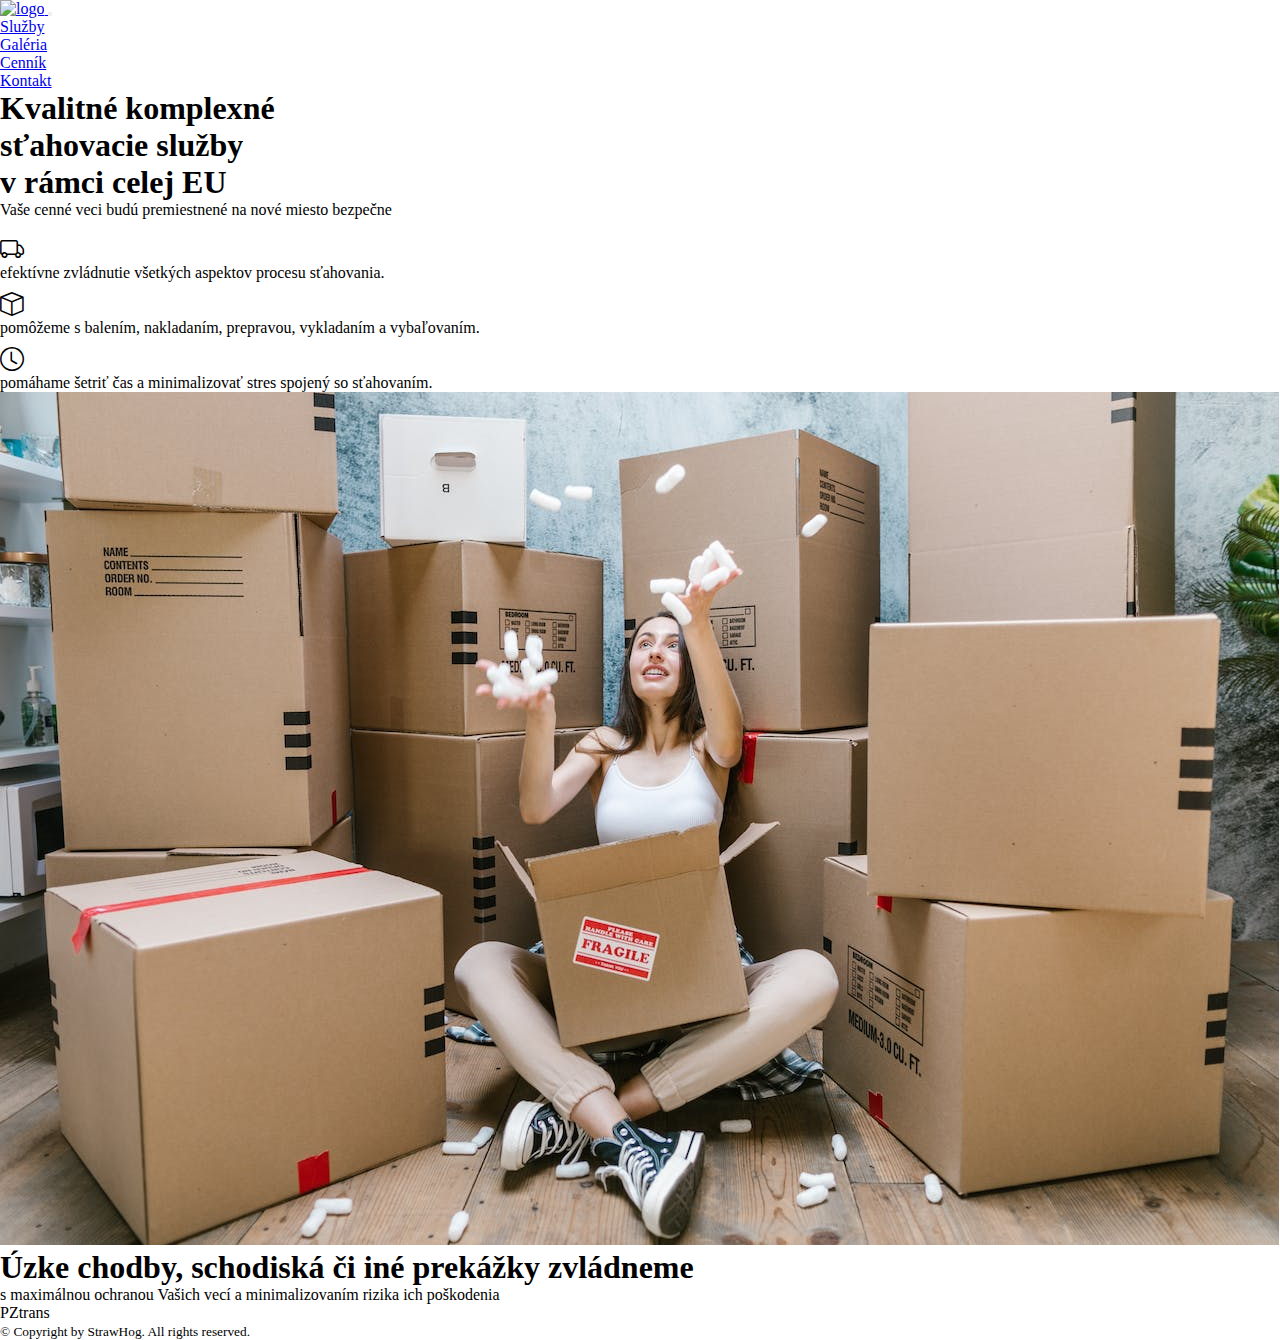
==== index.html @ c6dd2fcb "faviicon new" ====
<!DOCTYPE html>
<html lang="sk">
<head>
    <meta charset="UTF-8">
    <meta name="viewport" content="width=device-width, initial-scale=1.0">
        
    <title>PZtrans - komplexné sťahovacie služby</title>

    <!--Favicon-->
    <link rel="icon" type="image/jpg" href="/Images/logo_web_pz 1favilogo.png">
    <!--BOOTSTRAP-->
    <link href="https://cdn.jsdelivr.net/npm/bootstrap@5.3.2/dist/css/bootstrap.min.css" rel="stylesheet" integrity="sha384-T3c6CoIi6uLrA9TneNEoa7RxnatzjcDSCmG1MXxSR1GAsXEV/Dwwykc2MPK8M2HN" crossorigin="anonymous">
    <!--BOOTSTRAP ICONS-->
    <link rel="stylesheet" href="https://cdn.jsdelivr.net/npm/bootstrap-icons@1.11.1/font/bootstrap-icons.css">
    <!--LIGHTBOX-->
    <link rel="stylesheet" href="/css/lightbox.min.css">
    <!--CSS-->
    <link rel="stylesheet" href="/css/style.css">
    <!--JS-->
    <script src="/js/lightbox.min.js"></script>
</head>
<body>
    <!--Navigation-->
    <nav class="navbar navbar-expand-lg fs-3 fw-semibold py-4" style="background-color: rgba(255, 255, 255, 0.9);" data-bs-theme="light">
        <div class="container">
            <a href="#" class="navbar-brand">
                <img class="logo" src="/images/logo_web_pz.jpg" alt="logo">
            </a>

            <button class="navbar-toggler mt-4" type="button" data-bs-toggle="collapse" data-bs-target="#navmenu" aria-controls="navbarNav" aria-expanded="false" aria-label="Toggle navigation">
                <span class="navbar-toggler-icon"></span>
              </button>

            <div class="collapse navbar-collapse" id="navmenu">
                <ul class="navbar-nav ms-auto">
                    <li class="nav-item px-3">
                        <a href="#services" class="nav-link">Služby</a>
                    </li>
                    <li class="nav-item px-3">
                        <a href="#services" class="nav-link">Galéria</a>
                    </li>
                    <li class="nav-item px-3">
                        <a href="#pricelist" class="nav-link">Cenník</a>
                    </li>
                    <li class="nav-item px-3">
                        <a href="#contact" class="nav-link">Kontakt</a>
                    </li>
                </ul>
            </div>

        </div>
    </nav>

    <!--Header-->
    <header class="main-header">
        <div class="bg-dark text-light p-5 text-center">
            <div class="container">
                <div class="d-sm-flex align-items-center justify-content-between">
                    <div>
                        <h1 class="text-start">Kvalitné komplexné <br> <span class="text-warning">sťahovacie služby</span> &nbsp; <br> v rámci celej EU</h1>
                        <p class="lead my-4 fs-3 text-start">Vaše cenné veci budú premiestnené na nové miesto <span class="text-warning fw-bold">bezpečne</span></p>
                    </div>
                    <img class="img-fluid w-50 d-none d-sm-block" src="/images/web_FOTO_pz.jpg" alt="">
                </div>
            </div>
        </div>
    </header>

    <!--About-us-->
    <section class="bg-warning">
        <div class="container">
            <div class="row py-5 px-5 text-dark fw-semibold g-4">
                <div class="col-md">
                    <h2 class="text-center display-1"><i class="bi bi-truck"></i></h2>                    
                    <div class="card-body">
                      <p class="card-text fs-3 text-center px-5">efektívne zvládnutie všetkých aspektov procesu sťahovania.</p>
                    </div>
                  </div>
        
                  <div class="col-md bg-dark text-light center-showcase">
                    <h2 class="text-center display-1"><i class="bi bi-box"></i></h2>                    
                    <div class="card-body">
                      <p class="card-text fs-3 text-center">pomôžeme s balením, nakladaním, prepravou, vykladaním a vybaľovaním.</p>
                    </div>
                  </div>
        
                  <div class="col-md">
                    <h2 class="text-center display-1"><i class="bi bi-clock"></i></h2>                    
                    <div class="card-body">
                      <p class="card-text fs-3 text-center">pomáhame šetriť čas a minimalizovať stres spojený so sťahovaním.</p>
                    </div>
                  </div>
            </div>
        </div>
        
    </section>

    <main id="main">
        <div class="bg-light text-dark p-5 text-center">
            <div class="container">
                <div class="d-sm-flex align-items-center justify-content-between">
                    <img class="img-fluid w-50 d-none d-md-block mx-5 px-5 " src="/Images/pexels-rdne-stock-project-7464725.jpg" alt="">
                    <div>
                        <h1 class="text-start">Úzke chodby, schodiská či iné prekážky <span class="text-warning fw-bold"> zvládneme</span> <br></h1>
                        <p class="lead my-4 text-start fs-3">s maximálnou ochranou Vašich vecí a minimalizovaním rizika ich poškodenia</p>
                    </div>
                    
                </div>
            </div>
        </div>
    </main>

    <footer class="bg-dark py-5 mt-5">
        <div class="container text-light text-center">
            <p class="display-5 mb-3">PZtrans</p>
            <small class="text-white-50">&copy; Copyright by StrawHog. All rights reserved.</small>
        </div>
        
    </footer>

    <script src="https://cdn.jsdelivr.net/npm/bootstrap@5.3.2/dist/js/bootstrap.bundle.min.js" integrity="sha384-C6RzsynM9kWDrMNeT87bh95OGNyZPhcTNXj1NW7RuBCsyN/o0jlpcV8Qyq46cDfL" crossorigin="anonymous"></script>
</body>
</html>
---- css/style.css ----
* {
	margin: 0;
	padding: 0;
	box-sizing: border-box;
}

/** Navigation */

.logo {
	width: 225px;
	position: relative;
	top: -0px;
}

nav ul li a:hover {
	border-bottom: 1px solid red;
	margin-left: 25px;
	text-align: center;
	transition: all 900ms;
}

.center-showcase {
	border-radius: 10px;
	padding: 10px 0;
}

/* Todo: clearfix */ 
.clearfix:after {
    content: "";
    display: table;
    clear: both;
}
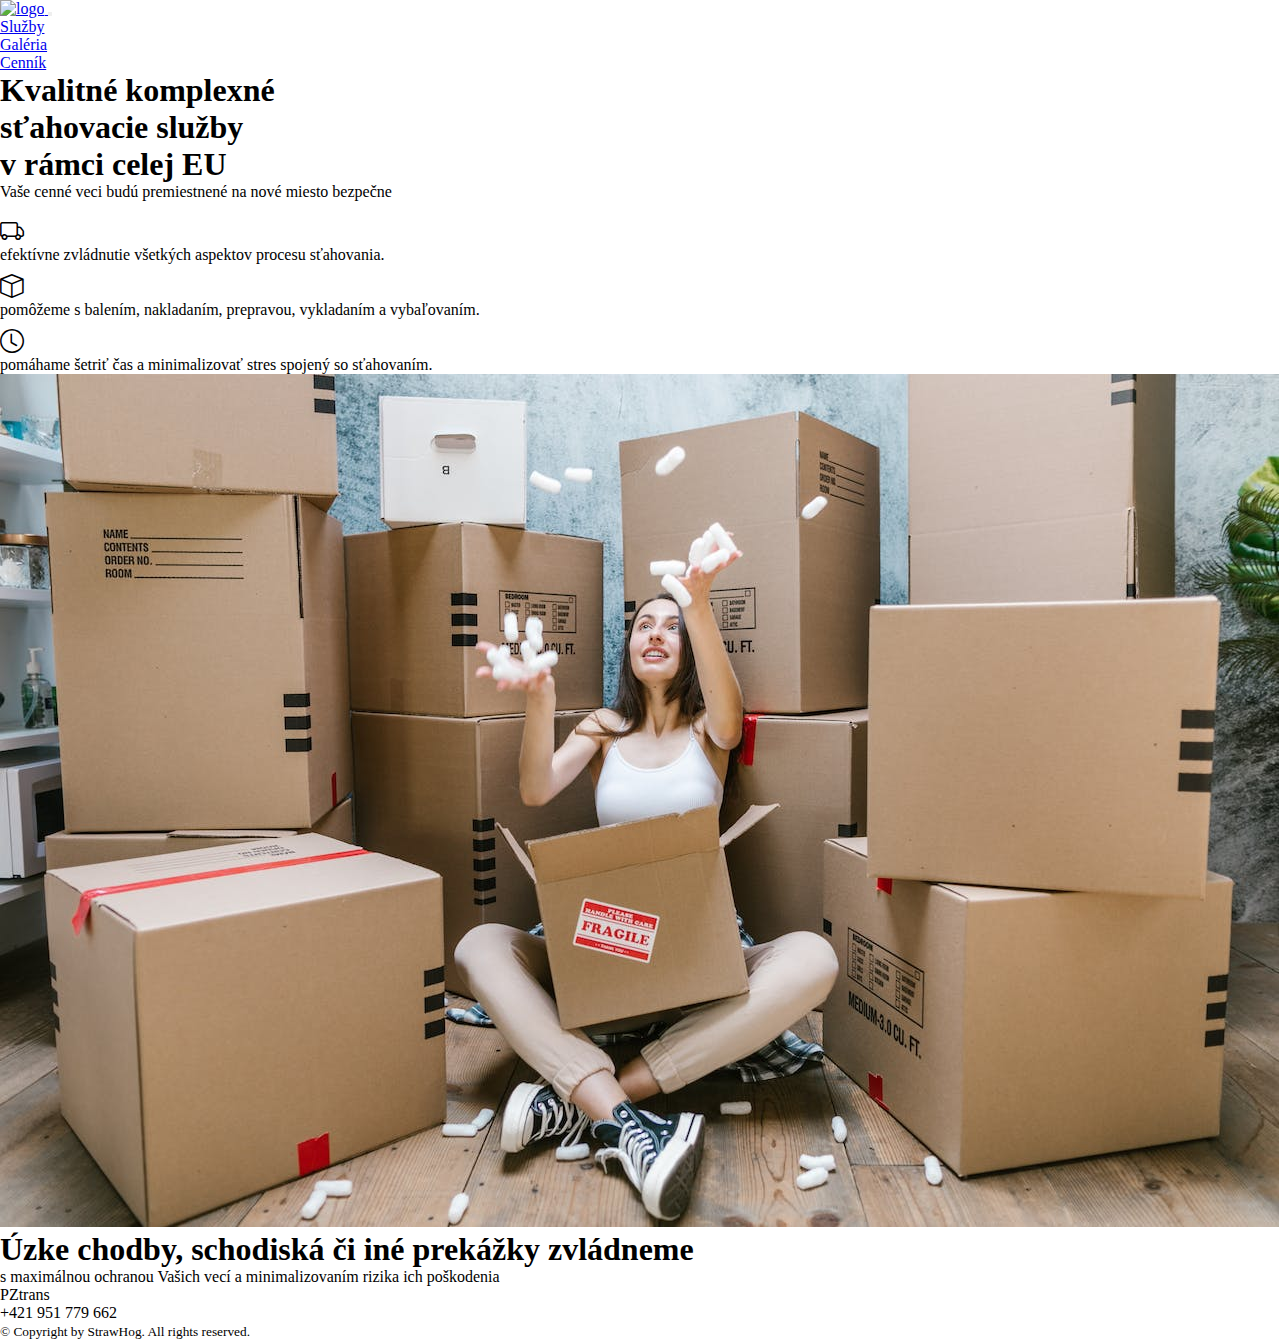
==== commit 2b77d7f3: "gallery create" ====
--- a/index.html
+++ b/index.html
@@ -23,7 +23,7 @@
     <!--Navigation-->
     <nav class="navbar navbar-expand-lg fs-3 fw-semibold py-4" style="background-color: rgba(255, 255, 255, 0.9);" data-bs-theme="light">
         <div class="container">
-            <a href="#" class="navbar-brand">
+            <a href="/index.html" class="navbar-brand">
                 <img class="logo" src="/images/logo_web_pz.jpg" alt="logo">
             </a>
 
@@ -34,16 +34,13 @@
             <div class="collapse navbar-collapse" id="navmenu">
                 <ul class="navbar-nav ms-auto">
                     <li class="nav-item px-3">
-                        <a href="#services" class="nav-link">Služby</a>
+                        <a href="/index.html" class="nav-link">Služby</a>
                     </li>
                     <li class="nav-item px-3">
-                        <a href="#services" class="nav-link">Galéria</a>
+                        <a href="/gallery.html" class="nav-link">Galéria</a>
                     </li>
                     <li class="nav-item px-3">
-                        <a href="#pricelist" class="nav-link">Cenník</a>
-                    </li>
-                    <li class="nav-item px-3">
-                        <a href="#contact" class="nav-link">Kontakt</a>
+                        <a href="/pricelist.html" class="nav-link">Cenník</a>
                     </li>
                 </ul>
             </div>
@@ -55,12 +52,12 @@
     <header class="main-header">
         <div class="bg-dark text-light p-5 text-center">
             <div class="container">
-                <div class="d-sm-flex align-items-center justify-content-between">
+                <div class="d-md-flex align-items-center justify-content-between">
                     <div>
                         <h1 class="text-start">Kvalitné komplexné <br> <span class="text-warning">sťahovacie služby</span> &nbsp; <br> v rámci celej EU</h1>
                         <p class="lead my-4 fs-3 text-start">Vaše cenné veci budú premiestnené na nové miesto <span class="text-warning fw-bold">bezpečne</span></p>
                     </div>
-                    <img class="img-fluid w-50 d-none d-sm-block" src="/images/web_FOTO_pz.jpg" alt="">
+                        <img class="img-fluid w-50 d-none d-sm-block" src="/images/web_FOTO_pz.jpg" alt="">
                 </div>
             </div>
         </div>
@@ -96,7 +93,7 @@
     </section>
 
     <main id="main">
-        <div class="bg-light text-dark p-5 text-center">
+        <div class="text-dark p-5 text-center">
             <div class="container">
                 <div class="d-sm-flex align-items-center justify-content-between">
                     <img class="img-fluid w-50 d-none d-md-block mx-5 px-5 " src="/Images/pexels-rdne-stock-project-7464725.jpg" alt="">
@@ -110,14 +107,17 @@
         </div>
     </main>
 
-    <footer class="bg-dark py-5 mt-5">
+    <footer class="bg-dark py-5 mt-5" id="footer">
         <div class="container text-light text-center">
             <p class="display-5 mb-3">PZtrans</p>
+            <p class="text-warning fs-3">+421 951 779 662</p>
             <small class="text-white-50">&copy; Copyright by StrawHog. All rights reserved.</small>
         </div>
         
     </footer>
 
     <script src="https://cdn.jsdelivr.net/npm/bootstrap@5.3.2/dist/js/bootstrap.bundle.min.js" integrity="sha384-C6RzsynM9kWDrMNeT87bh95OGNyZPhcTNXj1NW7RuBCsyN/o0jlpcV8Qyq46cDfL" crossorigin="anonymous"></script>
+    <script src="https://cdn.jsdelivr.net/npm/@popperjs/core@2.11.8/dist/umd/popper.min.js" integrity="sha384-I7E8VVD/ismYTF4hNIPjVp/Zjvgyol6VFvRkX/vR+Vc4jQkC+hVqc2pM8ODewa9r" crossorigin="anonymous"></script>
+
 </body>
 </html>--- a/css/style.css
+++ b/css/style.css
@@ -29,4 +29,74 @@
     content: "";
     display: table;
     clear: both;
+}
+
+
+/** Pricelist + FORM */
+
+.box {
+    margin: 0 auto;
+    /* width: 300px; */
+    padding: 40px;
+    text-align: center;
+}
+
+.box h1 {
+    color: #000;
+    font-weight: 500;
+}
+
+.box input[type="text"], .box input[type="email"], textarea{
+    border: 2px solid #000;
+    background: none;
+    display: block;
+    margin: 20px auto;
+    text-align: center;
+    padding: 15px 10px;
+    width: 250px ;
+    color: #000;
+    border-radius: 24px;
+    outline: none;
+}
+
+.box input[type="text"]:focus, .box input[type="email"]:focus, textarea:focus {
+    width: 300px;
+    border-color: #ffc107;
+    transition: all 0.25s;
+}
+
+.box .submit {
+    background: none;
+    border: 2px solid #000;
+    padding: 14px 40px;
+    width: 250px;
+    border-radius: 24px;
+    outline: none;
+    color: #000;
+    font-weight: 600;
+    font-size: larger;
+    cursor: pointer;
+}
+
+.box .submit:hover {
+    background: #ffc107;
+}
+
+/* Form result */
+.form-result{
+    max-width: 30%;
+    margin: 0 auto;
+    padding: 10px;
+    margin-bottom: 20px;
+    border-radius: 3px;
+    font-weight: 600;
+    color: #fff;
+}
+
+.success {
+    background-color: #239b28;
+}
+
+.error {
+   background-color: #a01b30; 
 }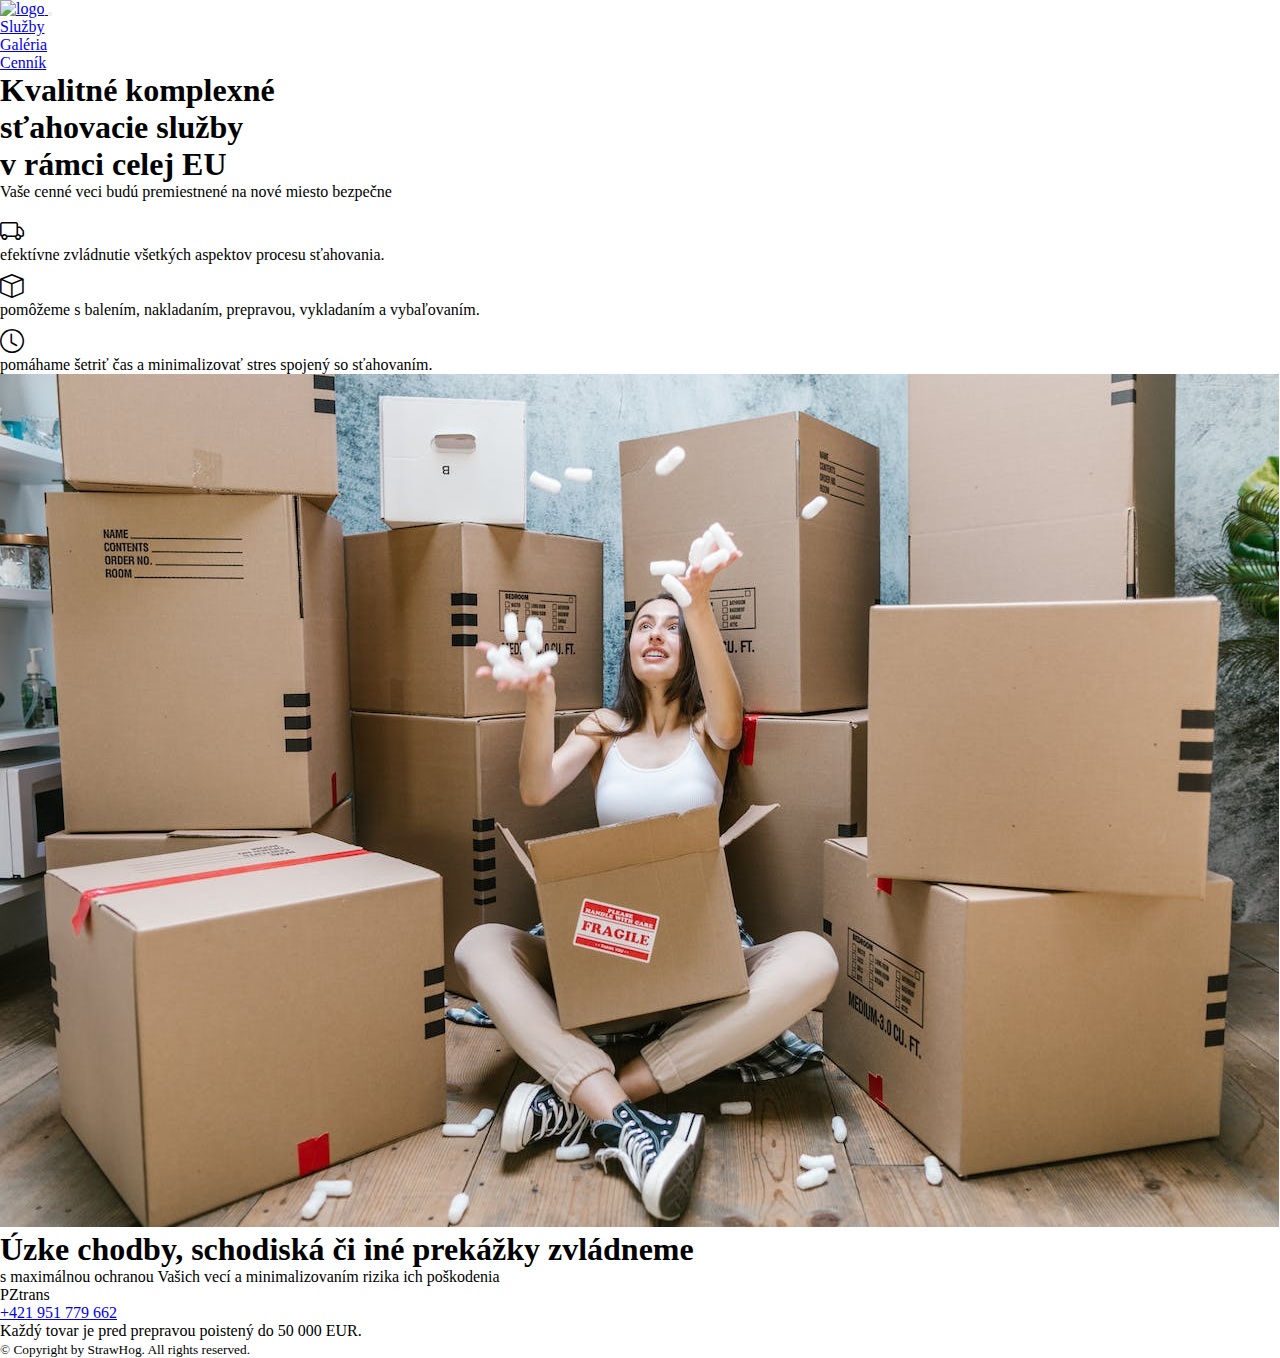
==== commit e12781a2: "footer index html change, gallery add" ====
--- a/index.html
+++ b/index.html
@@ -34,7 +34,7 @@
             <div class="collapse navbar-collapse" id="navmenu">
                 <ul class="navbar-nav ms-auto">
                     <li class="nav-item px-3">
-                        <a href="/index.html" class="nav-link">Služby</a>
+                  <a href="/index.html" class="nav-link">Služby</a>
                     </li>
                     <li class="nav-item px-3">
                         <a href="/gallery.html" class="nav-link">Galéria</a>
@@ -110,7 +110,8 @@
     <footer class="bg-dark py-5 mt-5" id="footer">
         <div class="container text-light text-center">
             <p class="display-5 mb-3">PZtrans</p>
-            <p class="text-warning fs-3">+421 951 779 662</p>
+            <p class="fs-3"><a href="tel:+421 951 779 662" class="text-decoration-none text-warning " >+421 951 779 662</a></p>
+            <p class="text-white">Každý tovar je pred prepravou poistený do 50 000 EUR.</p>
             <small class="text-white-50">&copy; Copyright by StrawHog. All rights reserved.</small>
         </div>
         
--- a/css/style.css
+++ b/css/style.css
@@ -29,6 +29,27 @@
     content: "";
     display: table;
     clear: both;
+}
+
+/** Gallery */ 
+
+.images {
+    display: flex;
+    flex-direction: row;
+    flex-wrap: wrap;
+    justify-content: center;
+}
+
+.one-image img {
+    width: 600px;
+    height: 400px;
+    padding: 0 20px 22px;
+    transition: all 0.5s;
+}
+
+.one-image img:hover {
+    transform: scale(1.1);
+    /* transition: all 0.5s; */ /*? funguje to rovnako aj bez tohto riadku */
 }
 
 
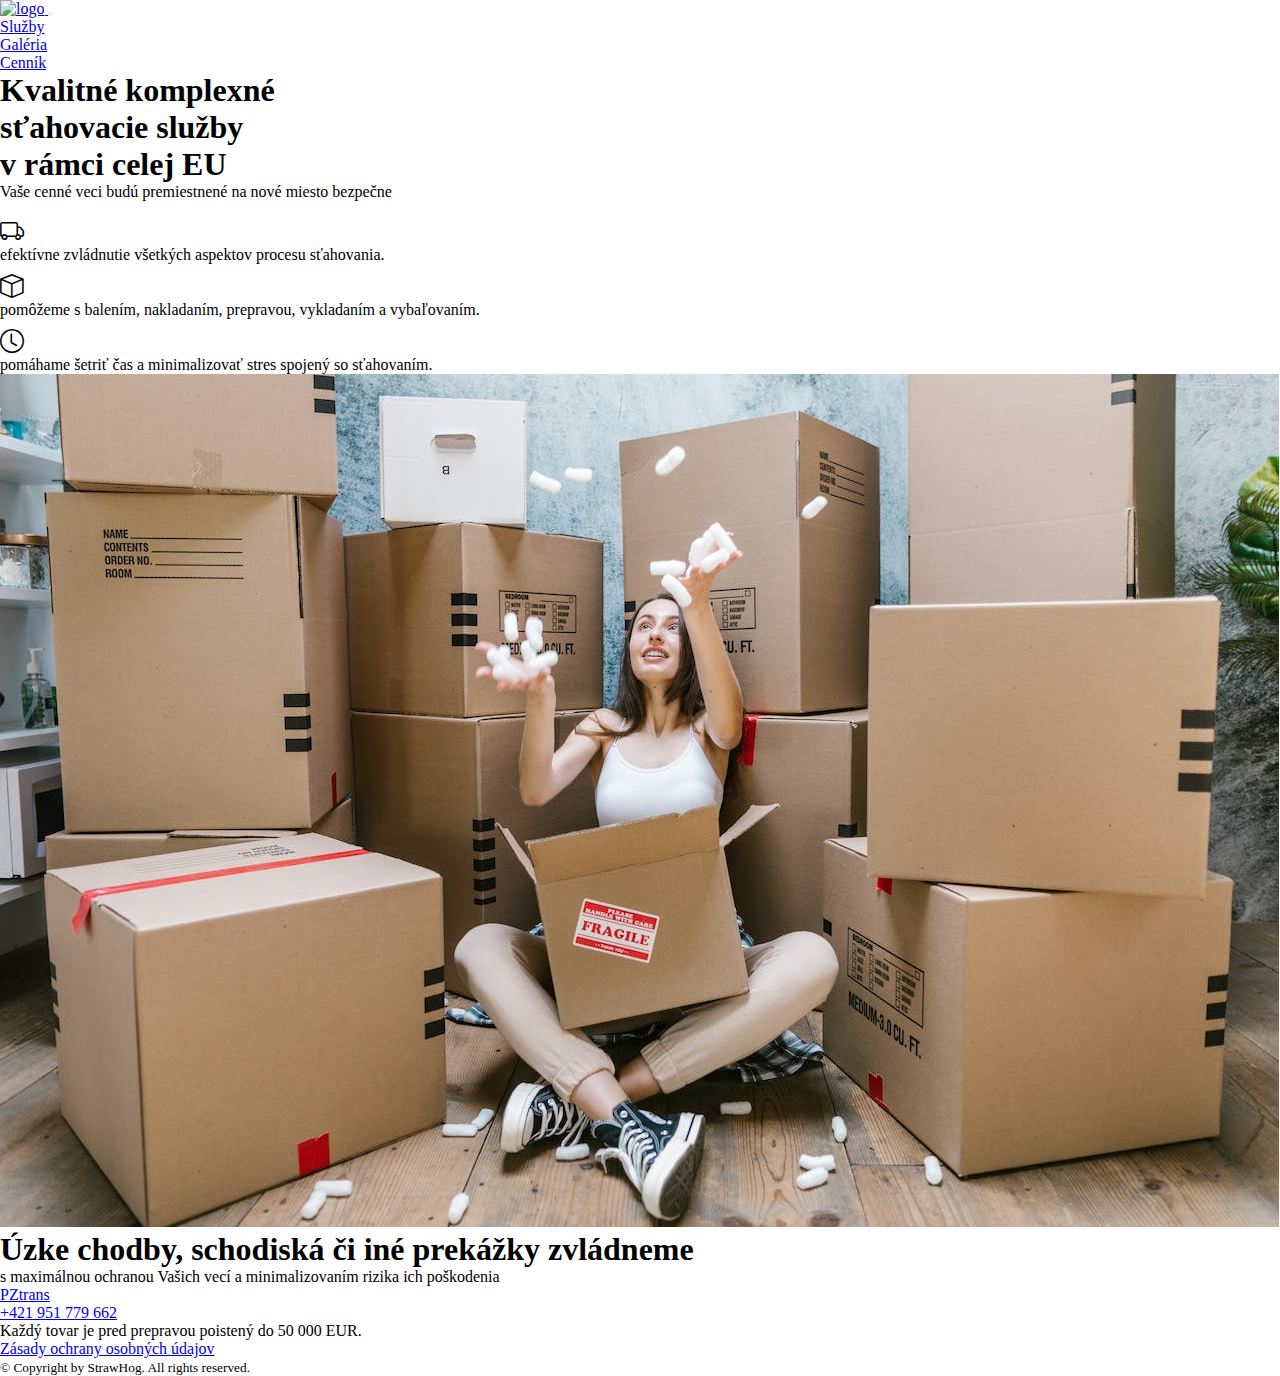
==== commit 87ce50bd: "add gdpr" ====
--- a/index.html
+++ b/index.html
@@ -107,14 +107,15 @@
         </div>
     </main>
 
-    <footer class="bg-dark py-5 mt-5" id="footer">
+    <!--Footer-->
+    <footer class="bg-dark py-3 mt-0" id="footer">
         <div class="container text-light text-center">
-            <p class="display-5 mb-3">PZtrans</p>
+            <p class="display-5 mb-1"><a href="/index.html" class="text-decoration-none text-white">PZtrans</a></p>
             <p class="fs-3"><a href="tel:+421 951 779 662" class="text-decoration-none text-warning " >+421 951 779 662</a></p>
             <p class="text-white">Každý tovar je pred prepravou poistený do 50 000 EUR.</p>
+            <p class="fs-6"><a href="/gdpr.html" class="fw-lighter text-decoration-none text-warning" >Zásady ochrany osobných údajov</a></p>
             <small class="text-white-50">&copy; Copyright by StrawHog. All rights reserved.</small>
         </div>
-        
     </footer>
 
     <script src="https://cdn.jsdelivr.net/npm/bootstrap@5.3.2/dist/js/bootstrap.bundle.min.js" integrity="sha384-C6RzsynM9kWDrMNeT87bh95OGNyZPhcTNXj1NW7RuBCsyN/o0jlpcV8Qyq46cDfL" crossorigin="anonymous"></script>
--- a/css/style.css
+++ b/css/style.css
@@ -41,8 +41,8 @@
 }
 
 .one-image img {
-    width: 600px;
-    height: 400px;
+    width: 350px;
+    height: 380px;
     padding: 0 20px 22px;
     transition: all 0.5s;
 }
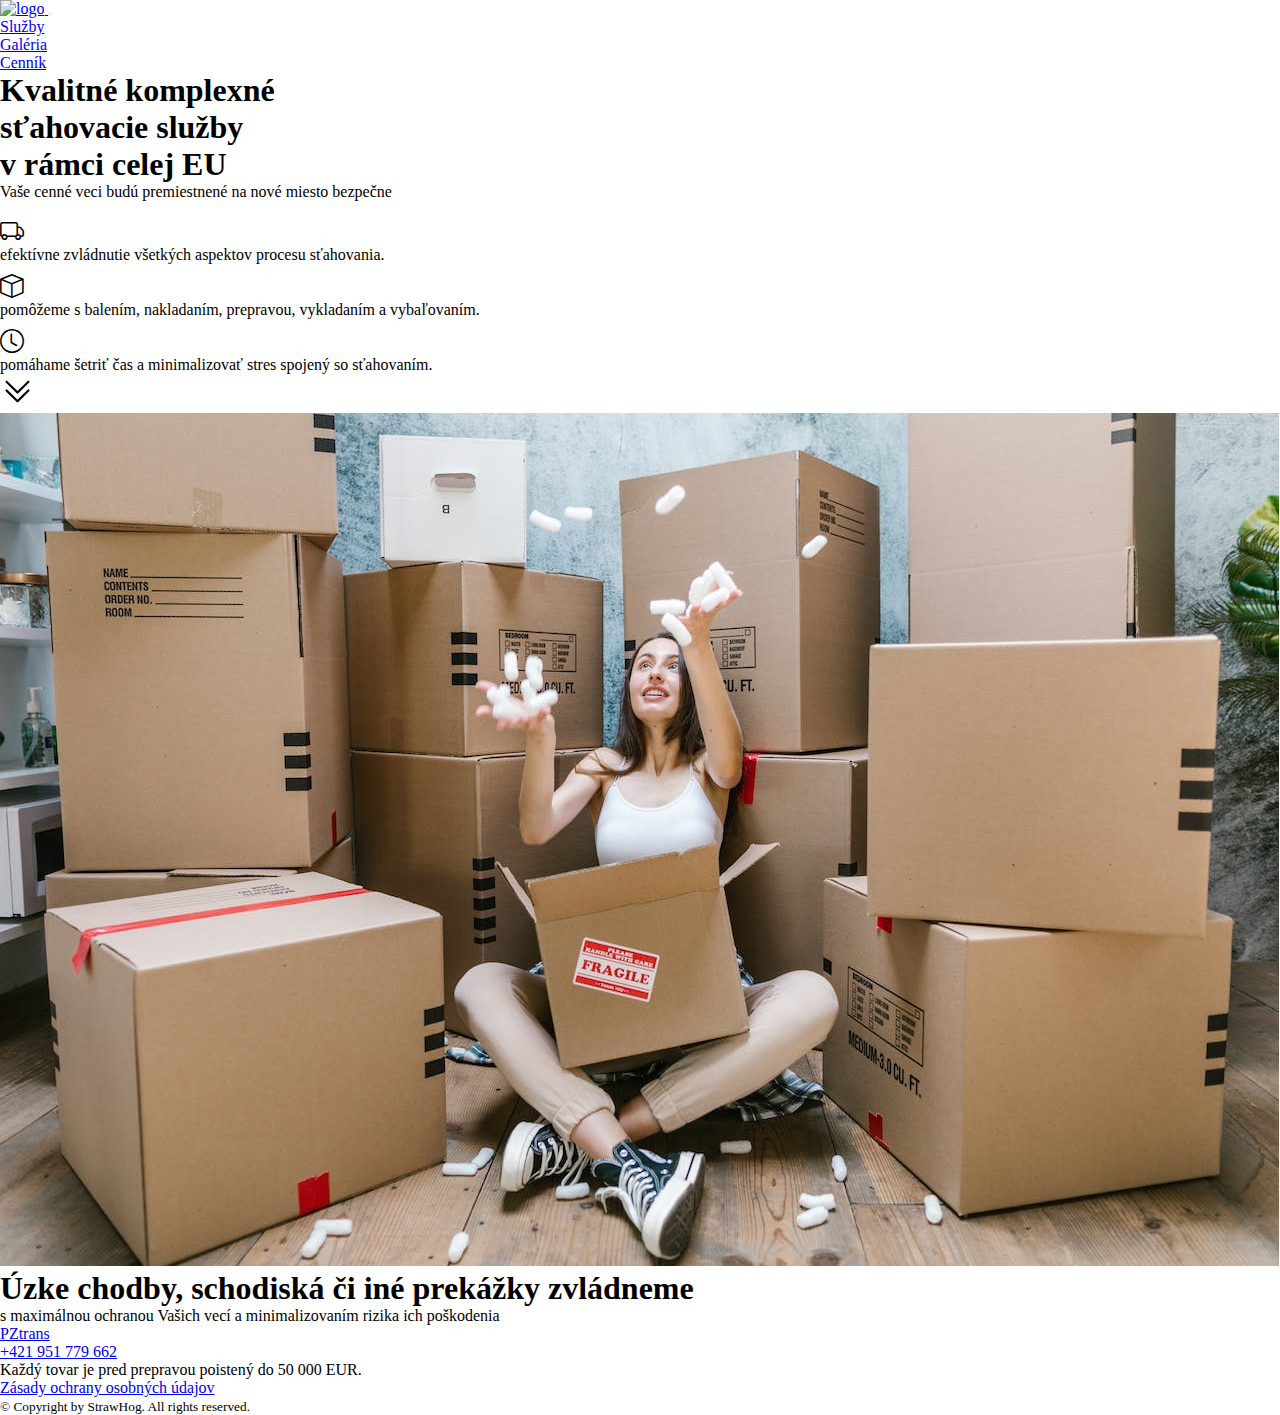
==== commit 5a97c4fb: "import keyframe arrows" ====
--- a/index.html
+++ b/index.html
@@ -17,7 +17,7 @@
     <!--CSS-->
     <link rel="stylesheet" href="/css/style.css">
     <!--JS-->
-    <script src="/js/lightbox.min.js"></script>
+    <script src="/js/lightbox-plus-jquery.min.js"></script>
 </head>
 <body>
     <!--Navigation-->
@@ -66,7 +66,7 @@
     <!--About-us-->
     <section class="bg-warning">
         <div class="container">
-            <div class="row py-5 px-5 text-dark fw-semibold g-4">
+            <div class="row pt-5 pb-3 px-5 text-dark fw-semibold g-4">
                 <div class="col-md">
                     <h2 class="text-center display-1"><i class="bi bi-truck"></i></h2>                    
                     <div class="card-body">
@@ -88,10 +88,17 @@
                     </div>
                   </div>
             </div>
+            
+            <div class="text-center">
+                <svg xmlns="http://www.w3.org/2000/svg" fill="none" viewBox="0 0 24 24" stroke-width="1.5" stroke="currentColor" class="arrows animate-bounce">
+                    <path stroke-linecap="round" stroke-linejoin="round" d="m4.5 5.25 7.5 7.5 7.5-7.5m-15 6 7.5 7.5 7.5-7.5" />
+                  </svg>
+            </div>
+              
         </div>
         
     </section>
-
+    
     <main id="main">
         <div class="text-dark p-5 text-center">
             <div class="container">
--- a/css/style.css
+++ b/css/style.css
@@ -13,10 +13,10 @@
 }
 
 nav ul li a:hover {
-	border-bottom: 1px solid red;
-	margin-left: 25px;
+	border-bottom: 2px solid red;
+	/* margin-left: 25px; */
 	text-align: center;
-	transition: all 900ms;
+	transition: all 300ms;
 }
 
 .center-showcase {
@@ -30,6 +30,26 @@
     display: table;
     clear: both;
 }
+
+.arrows {
+    width: 35px;
+}
+
+@keyframes bounce {
+    0%, 100% {
+      transform: translateY(-25%);
+      animation-timing-function: cubic-bezier(0.8,0,1,1);
+    }
+  
+    50% {
+      transform: none;
+      animation-timing-function: cubic-bezier(0,0,0.2,1);
+    }
+  }
+  
+  .animate-bounce {
+    animation: bounce 1s infinite;
+  }
 
 /** Gallery */ 
 
